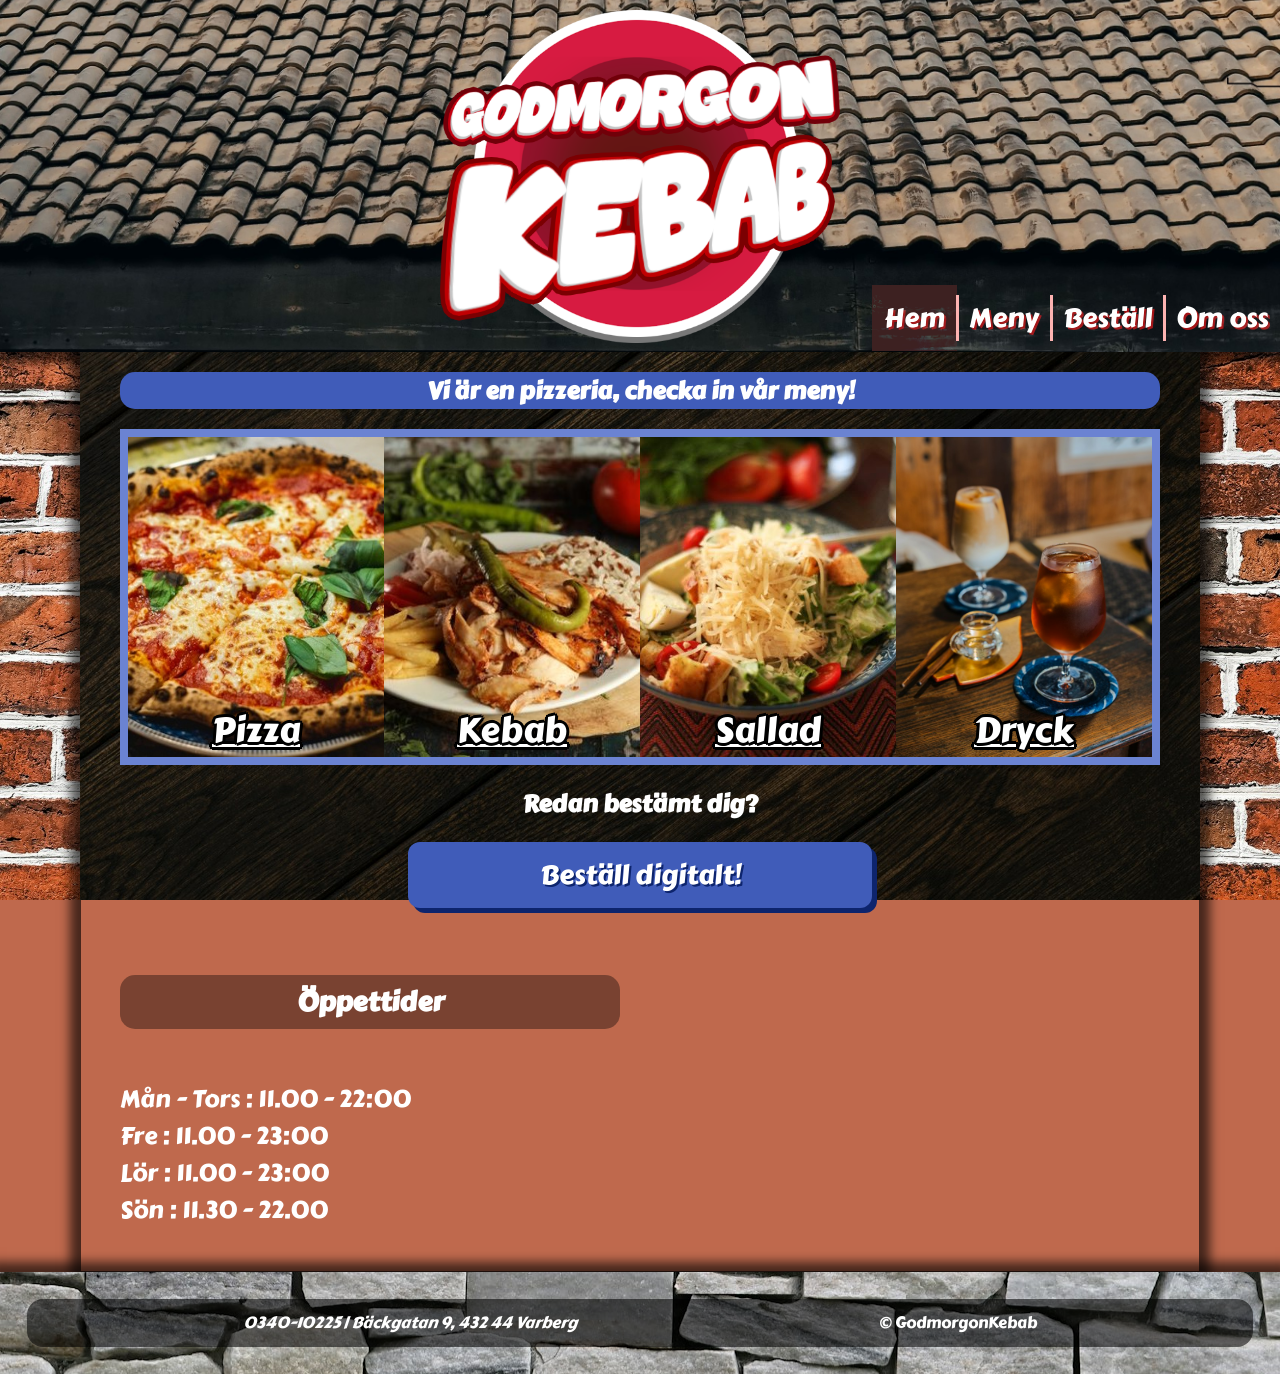
==== index.html @ 70fd229a "refactor relative paths" ====
<!DOCTYPE html>
<html lang="en">
<head>
    <meta charset="UTF-8">
    <title>GodmorgonKebab</title>
    <link rel="stylesheet" href="/startsida/style.css">
    <link rel="icon" type="image/x-icon" href="/favicon.png">
    <meta name="viewport" content="width=device-width, initial-scale=1.0">
</head>
<body>

<header>
    <a href="/" id="logo"></a>
</header>

<nav>
    <ul>
        <li><a href="/" class="active">Hem</a>
            <div class="vl"></div></li>

        <li><a href="/meny/">Meny</a>
            <div class="vl"></div></li>

        <li><a href="/bestall/">Beställ</a>
            <div class="vl"></div></li>

        <li><a href="/om-oss/">Om&nbsp;oss</a>
    </ul>
</nav>

<main>
    <section class="menu-section">
        <h1>Vi är en pizzeria, checka in vår meny!</h1>

        <div class="menu-container">
            <a href="/meny/#pizza"
               style="background-image: url(/assets/images/menus_pizza.jpg)"
            >Pizza</a>

            <a href="/meny/#kebab"
               style="background-image: url(/assets/images/menus_kebab.jpg)"
            >Kebab</a>

            <a href="/meny/#sallad"
               style="background-image: url(/assets/images/menus_salad.jpg)"
            >Sallad</a>

            <a href="/meny/#dryck"
               style="background-image: url(/assets/images/menus_drinks.jpg)"
            >Dryck</a>
        </div>
    </section>

    <h2>Redan bestämt dig?</h2>
    <a href="/bestall/" class="btn" id="bestall-btn">Beställ digitalt!</a>

    <section class="row">
        <aside>
            <h3>Öppettider</h3>
            <p>
                Mån - Tors : 11.00 - 22:00<br>
                Fre : 11.00 - 23:00<br>
                Lör : 11.00 - 23:00<br>
                Sön : 11.30 - 22.00<br>
            </p>
        </aside>

        <aside>
            <iframe width="100%" height="600" frameborder="0" scrolling="no" marginheight="0" marginwidth="0" style="border:0" allowfullscreen src="https://www.google.com/maps/embed/v1/place?key=AIzaSyBVizdQeh3udy11xDc5Ao2YStR2gLc-rfc&amp;q=b%C3%A4ckgatan%209%20varberg&amp;maptype=roadmap&amp;zoom=17"><a href="https://www.gps.ie/" rel="nofollow">gps trackers</a></iframe>
        </aside>
    </section>
</main>

<footer>
    <div class="footer-background">
        <address>0340-10225 | Bäckgatan 9, 432 44 Varberg</address>
        <p>&copy; GodmorgonKebab</p>
    </div>
</footer>

</body>
</html>
---- startsida/style.css ----
/* Importerar css koden från gemensamma css filen i parent folder */
@import url('/style.css');

main {
    display: flex;
    flex-wrap: wrap;
    flex-direction: column;
}

h2, h3 {
    text-align: center;
}

.row {
    display: flex;
    flex-direction: row;
    flex-wrap: wrap;
    gap: 40px;
    align-items: stretch;
    margin-bottom: 20px;
    margin-top: 40px;
}

.row aside {
    flex: 1;
    min-width: 300px;
    display: flex;
    flex-direction: column;
}

.row aside h3 {
    background-color: rgb(0 0 0 / 0.37);
    border-radius: 15px;
    padding: 6px 0;
    font-size: 1.7rem;
}

.row aside p {
    font-size: 1.5rem;
}

.row aside iframe {
    width: 100%;
    height: 100%;
    flex-grow: 1;
    border: 0;
}

#bestall-btn {
    font-size: 1.7rem;
    width: 40%;
    text-align: center;
    align-self: center;
}

/* MENY-SEKTION */

.menu-section h1 {
    background-color: var(--blue);
    border-radius: 15px;
    text-align: center;
}

.menu-container {
    display: flex;
    flex-direction: row;
    justify-content: space-around;
    min-height: 20em;

    border: 8px solid var(--lighter-blue);
}

.menu-container a {
    color: white;
    flex:1;
    height: auto;
    background-repeat: no-repeat;
    background-size: cover;
    background-position: center;

    font-size: 2.2rem;
    text-align: center;
    align-content: flex-end;
    text-shadow: var(--default-outline);

    transition:
        transform var(--animation-time) ease-out,
        box-shadow var(--animation-time) ease-out,
        outline var(--animation-time) ease-out,
        filter var(--animation-time) ease-out;

    outline: 5px solid transparent;
}

.menu-container a:hover, .menu-container a:focus {
    z-index: 1;

    transition:
        transform var(--animation-time) ease-in-out,
        box-shadow var(--animation-time) ease-in-out,
        outline var(--animation-time) ease-in-out,
        filter var(--animation-time) ease-in-out;

    transform: scale(1.1);
    outline: 5px solid var(--lighter-yellow);
    box-shadow: var(--default-shadow);
}

.menu-container:hover a:not(:hover), .menu-container:focus-within a:not(:focus) {
    filter: brightness(0.7);
}

@media screen and (max-width: 786px) {
    .menu-container {
        flex-wrap: wrap;
    }

    .menu-container a {
        min-width: 266px;
    }

    .row {
        gap: 10px;
    }
}

.btn {
    display: inline-block;
    padding: 12px 24px;
    background-color: var(--blue);
    color: white;
    text-decoration: none;
    border-radius: 12px;
    box-shadow: 5px 5px 0 var(--darkest-blue);
    text-shadow: 2px 2px 0 var(--darkest-blue);
}

.btn:hover, .btn:focus {
    background-color: var(--darker-blue);
}

.btn:focus {
    outline: 5px dotted var(--lightest-blue);
}
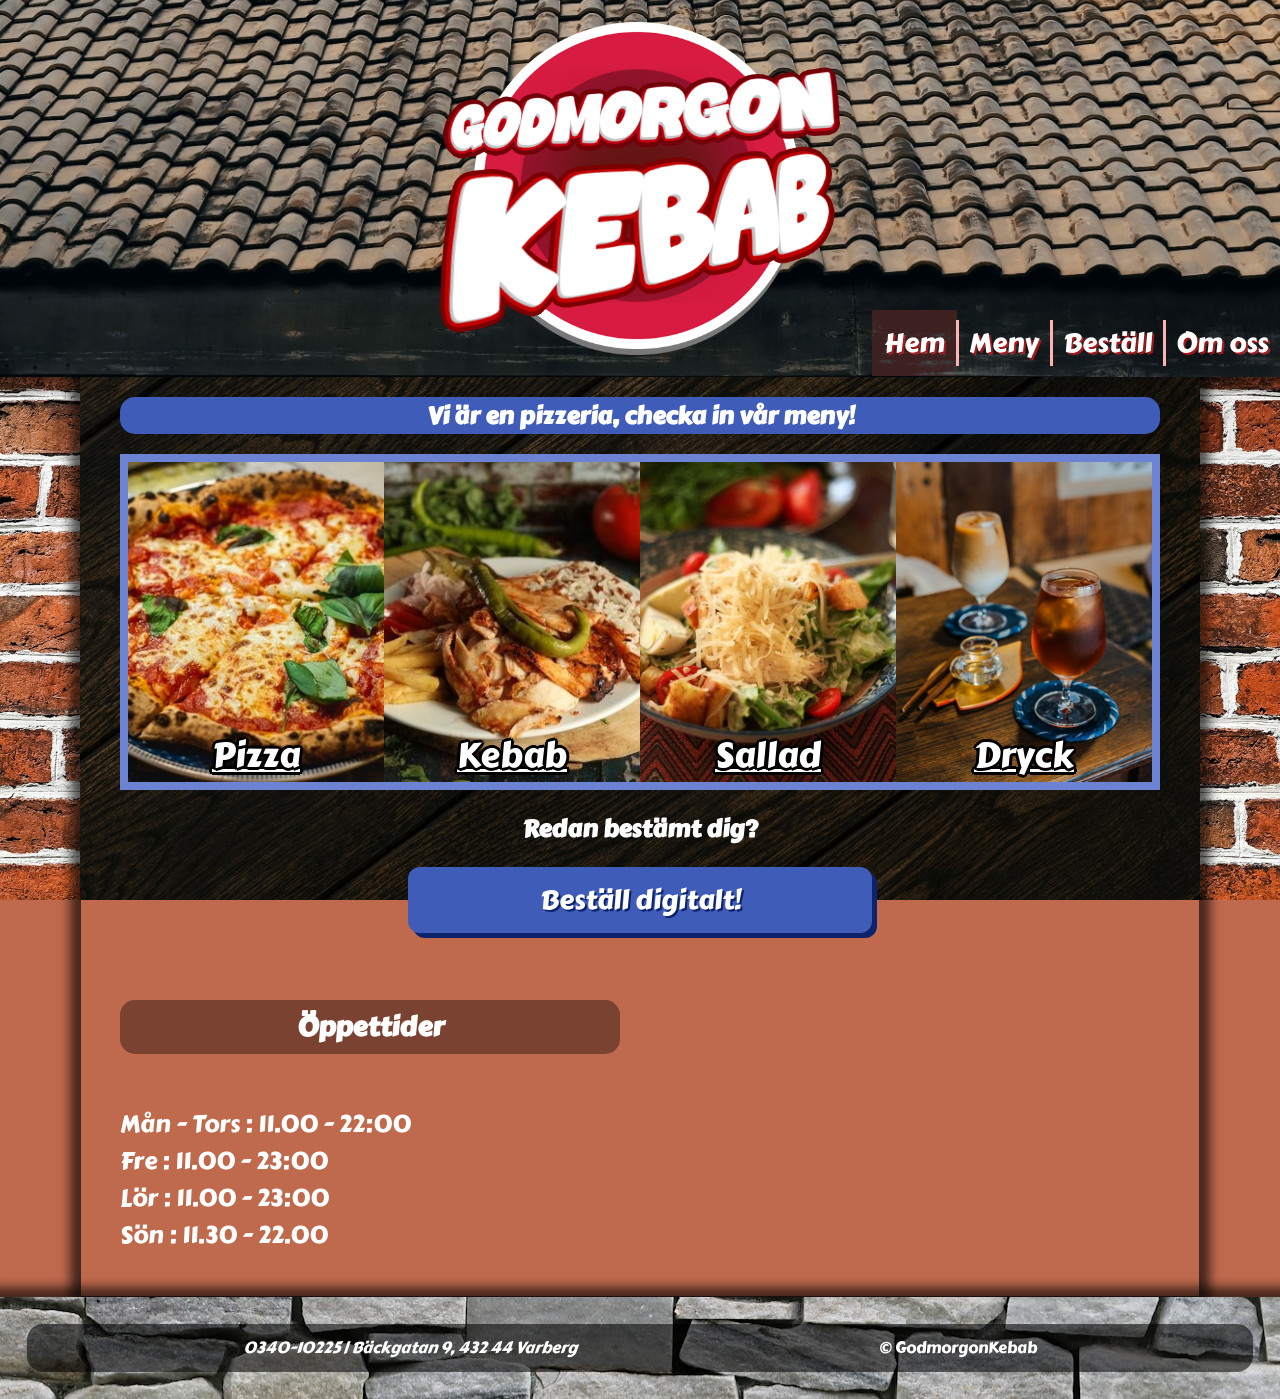
==== commit c30881fc: "Add text in <a> tag for screenreaders" ====
--- a/index.html
+++ b/index.html
@@ -10,7 +10,7 @@
 <body>
 
 <header>
-    <a href="/" id="logo"></a>
+    <a href="/" id="logo">GodmorgonKebab Logo</a>
 </header>
 
 <nav>
--- a/startsida/style.css
+++ b/startsida/style.css
@@ -1,144 +1,148 @@
 /* Importerar css koden från gemensamma css filen i parent folder */
-@import url('/style.css');
+@import url("/style.css");
 
 main {
-    display: flex;
-    flex-wrap: wrap;
-    flex-direction: column;
+	display: flex;
+	flex-wrap: wrap;
+	flex-direction: column;
 }
 
-h2, h3 {
-    text-align: center;
+h2,
+h3 {
+	text-align: center;
 }
 
 .row {
-    display: flex;
-    flex-direction: row;
-    flex-wrap: wrap;
-    gap: 40px;
-    align-items: stretch;
-    margin-bottom: 20px;
-    margin-top: 40px;
+	display: flex;
+	flex-direction: row;
+	flex-wrap: wrap;
+	gap: 40px;
+	align-items: stretch;
+	margin-bottom: 20px;
+	margin-top: 40px;
 }
 
 .row aside {
-    flex: 1;
-    min-width: 300px;
-    display: flex;
-    flex-direction: column;
+	flex: 1;
+	min-width: 300px;
+	display: flex;
+	flex-direction: column;
 }
 
 .row aside h3 {
-    background-color: rgb(0 0 0 / 0.37);
-    border-radius: 15px;
-    padding: 6px 0;
-    font-size: 1.7rem;
+	background-color: rgb(0 0 0 / 0.37);
+	border-radius: 15px;
+	padding: 6px 0;
+	font-size: 1.7rem;
 }
 
 .row aside p {
-    font-size: 1.5rem;
+	font-size: 1.5rem;
 }
 
 .row aside iframe {
-    width: 100%;
-    height: 100%;
-    flex-grow: 1;
-    border: 0;
+	width: 100%;
+	height: 100%;
+	flex-grow: 1;
+	border: 0;
 }
 
 #bestall-btn {
-    font-size: 1.7rem;
-    width: 40%;
-    text-align: center;
-    align-self: center;
+	font-size: 1.7rem;
+	width: 40%;
+	text-align: center;
+	align-self: center;
 }
 
 /* MENY-SEKTION */
 
 .menu-section h1 {
-    background-color: var(--blue);
-    border-radius: 15px;
-    text-align: center;
+	background-color: var(--blue);
+	border-radius: 15px;
+	text-align: center;
 }
 
 .menu-container {
-    display: flex;
-    flex-direction: row;
-    justify-content: space-around;
-    min-height: 20em;
+	display: flex;
+	flex-direction: row;
+	justify-content: space-around;
+	min-height: 20em;
 
-    border: 8px solid var(--lighter-blue);
+	border: 8px solid var(--lighter-blue);
 }
 
 .menu-container a {
-    color: white;
-    flex:1;
-    height: auto;
-    background-repeat: no-repeat;
-    background-size: cover;
-    background-position: center;
+	color: white;
+	flex: 1;
+	height: auto;
+	background-repeat: no-repeat;
+	background-size: cover;
+	background-position: center;
 
-    font-size: 2.2rem;
-    text-align: center;
-    align-content: flex-end;
-    text-shadow: var(--default-outline);
+	font-size: 2.2rem;
+	text-align: center;
+	align-content: flex-end;
+	text-shadow: var(--default-outline);
 
-    transition:
-        transform var(--animation-time) ease-out,
-        box-shadow var(--animation-time) ease-out,
-        outline var(--animation-time) ease-out,
-        filter var(--animation-time) ease-out;
+	transition:
+		transform var(--animation-time) ease-out,
+		box-shadow var(--animation-time) ease-out,
+		outline var(--animation-time) ease-out,
+		filter var(--animation-time) ease-out;
 
-    outline: 5px solid transparent;
+	outline: 5px solid transparent;
 }
 
-.menu-container a:hover, .menu-container a:focus {
-    z-index: 1;
+.menu-container a:hover,
+.menu-container a:focus {
+	z-index: 1;
 
-    transition:
-        transform var(--animation-time) ease-in-out,
-        box-shadow var(--animation-time) ease-in-out,
-        outline var(--animation-time) ease-in-out,
-        filter var(--animation-time) ease-in-out;
+	transition:
+		transform var(--animation-time) ease-in-out,
+		box-shadow var(--animation-time) ease-in-out,
+		outline var(--animation-time) ease-in-out,
+		filter var(--animation-time) ease-in-out;
 
-    transform: scale(1.1);
-    outline: 5px solid var(--lighter-yellow);
-    box-shadow: var(--default-shadow);
+	transform: scale(1.1);
+	outline: 5px solid var(--lighter-yellow);
+	box-shadow: var(--default-shadow);
 }
 
-.menu-container:hover a:not(:hover), .menu-container:focus-within a:not(:focus) {
-    filter: brightness(0.7);
+.menu-container:hover a:not(:hover),
+.menu-container:focus-within a:not(:focus) {
+	filter: brightness(0.7);
 }
 
 @media screen and (max-width: 786px) {
-    .menu-container {
-        flex-wrap: wrap;
-    }
+	.menu-container {
+		flex-wrap: wrap;
+	}
 
-    .menu-container a {
-        min-width: 266px;
-    }
+	.menu-container a {
+		min-width: 266px;
+	}
 
-    .row {
-        gap: 10px;
-    }
+	.row {
+		gap: 10px;
+	}
 }
 
 .btn {
-    display: inline-block;
-    padding: 12px 24px;
-    background-color: var(--blue);
-    color: white;
-    text-decoration: none;
-    border-radius: 12px;
-    box-shadow: 5px 5px 0 var(--darkest-blue);
-    text-shadow: 2px 2px 0 var(--darkest-blue);
+	display: inline-block;
+	padding: 12px 24px;
+	background-color: var(--blue);
+	color: white;
+	text-decoration: none;
+	border-radius: 12px;
+	box-shadow: 5px 5px 0 var(--darkest-blue);
+	text-shadow: 2px 2px 0 var(--darkest-blue);
 }
 
-.btn:hover, .btn:focus {
-    background-color: var(--darker-blue);
+.btn:hover,
+.btn:focus {
+	background-color: var(--darker-blue);
 }
 
 .btn:focus {
-    outline: 5px dotted var(--lightest-blue);
-}+	outline: 5px dotted var(--lightest-blue);
+}
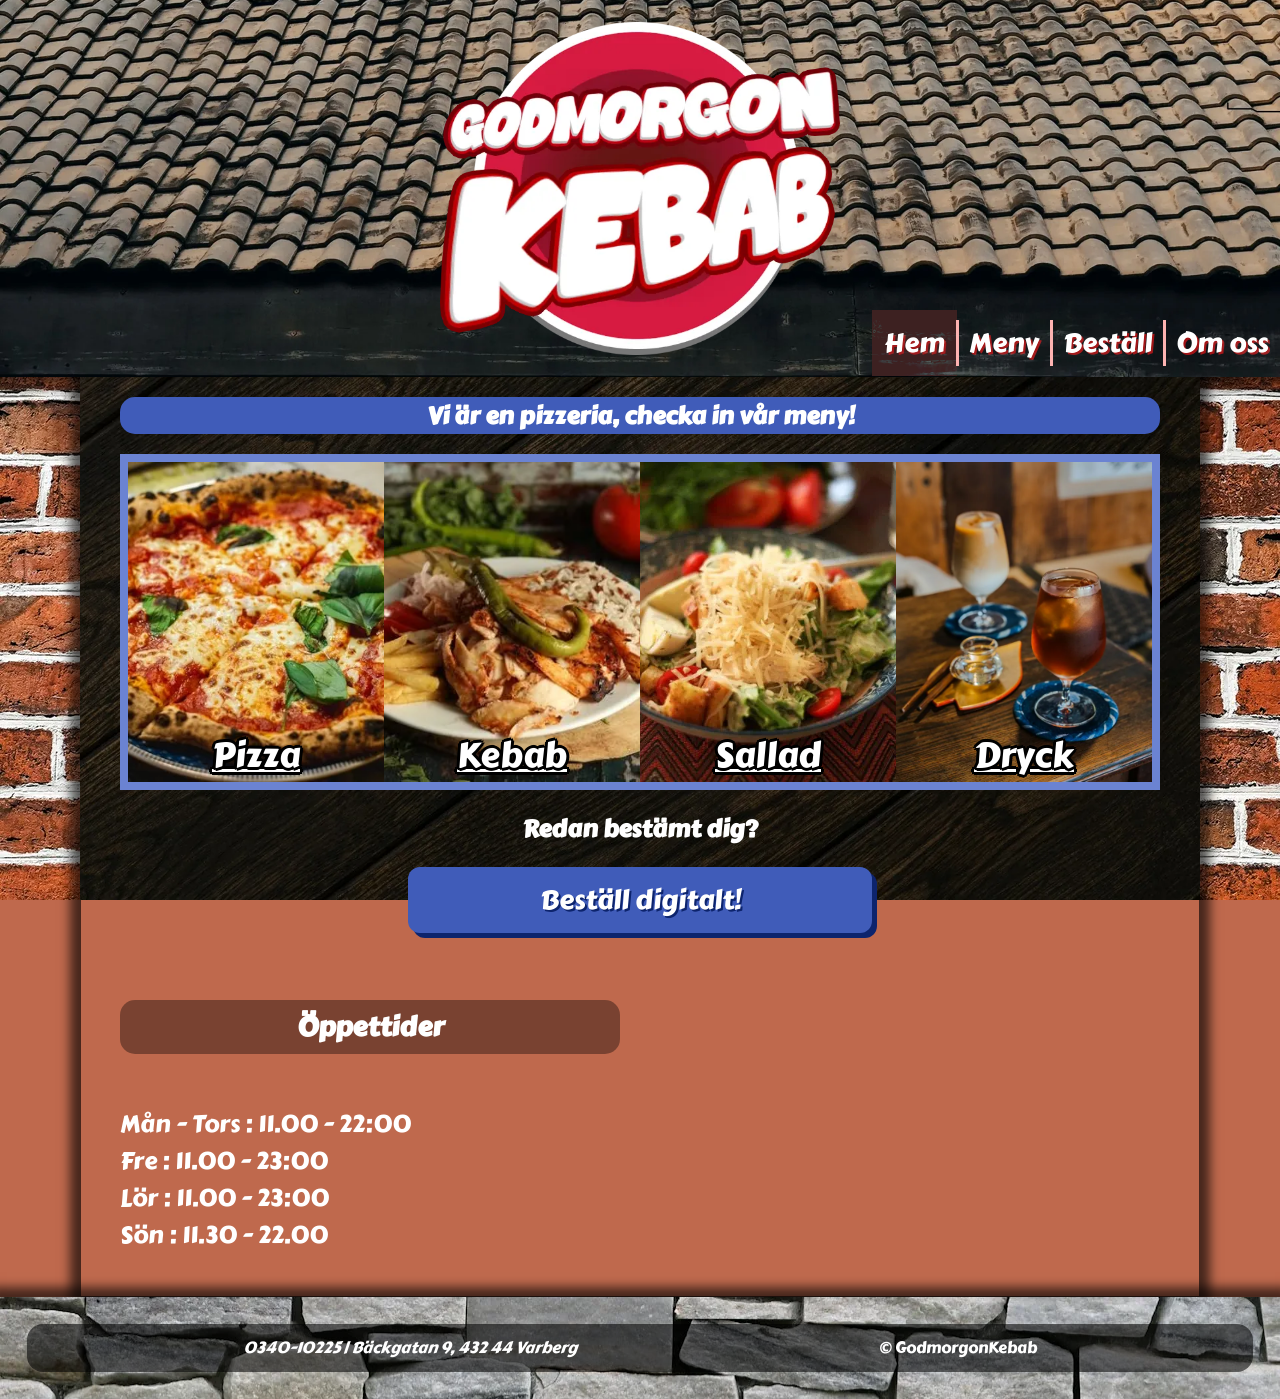
==== commit ebb88dbb: "Optimize assets and update refrences" ====
--- a/index.html
+++ b/index.html
@@ -1,82 +1,110 @@
-<!DOCTYPE html>
+<!doctype html> <!-- GJORD AV JONATHAN -->
 <html lang="en">
-<head>
-    <meta charset="UTF-8">
-    <title>GodmorgonKebab</title>
-    <link rel="stylesheet" href="/startsida/style.css">
-    <link rel="icon" type="image/x-icon" href="/favicon.png">
-    <meta name="viewport" content="width=device-width, initial-scale=1.0">
-</head>
-<body>
+	<head>
+		<meta charset="UTF-8" />
+		<title>Hem</title>
+		<link rel="stylesheet" href="/startsida/style.css" />
+		<link rel="icon" type="image/x-icon" href="/favicon.png" />
+		<meta name="viewport" content="width=device-width, initial-scale=1.0" />
+	</head>
+	<body>
+		<header>
+			<a href="/" id="logo">GodmorgonKebab Logo</a>
+		</header>
 
-<header>
-    <a href="/" id="logo">GodmorgonKebab Logo</a>
-</header>
+		<nav>
+			<ul>
+				<li>
+					<a href="/" class="active">Hem</a>
+					<div class="vl"></div>
+				</li>
 
-<nav>
-    <ul>
-        <li><a href="/" class="active">Hem</a>
-            <div class="vl"></div></li>
+				<li>
+					<a href="/meny/">Meny</a>
+					<div class="vl"></div>
+				</li>
 
-        <li><a href="/meny/">Meny</a>
-            <div class="vl"></div></li>
+				<li>
+					<a href="/bestall/">Beställ</a>
+					<div class="vl"></div>
+				</li>
 
-        <li><a href="/bestall/">Beställ</a>
-            <div class="vl"></div></li>
+				<li><a href="/om-oss/">Om&nbsp;oss</a></li>
+			</ul>
+		</nav>
 
-        <li><a href="/om-oss/">Om&nbsp;oss</a>
-    </ul>
-</nav>
+		<main>
+			<section class="menu-section">
+				<h1>Vi är en pizzeria, checka in vår meny!</h1>
 
-<main>
-    <section class="menu-section">
-        <h1>Vi är en pizzeria, checka in vår meny!</h1>
+				<div class="menu-container">
+					<a
+						href="/meny/#pizza"
+						style="background-image: url(/assets/images/menus_pizza.webp)"
+						>Pizza</a
+					>
 
-        <div class="menu-container">
-            <a href="/meny/#pizza"
-               style="background-image: url(/assets/images/menus_pizza.jpg)"
-            >Pizza</a>
+					<a
+						href="/meny/#kebab"
+						style="background-image: url(/assets/images/menus_kebab.webp)"
+						>Kebab</a
+					>
 
-            <a href="/meny/#kebab"
-               style="background-image: url(/assets/images/menus_kebab.jpg)"
-            >Kebab</a>
+					<a
+						href="/meny/#sallad"
+						style="background-image: url(/assets/images/menus_salad.webp)"
+						>Sallad</a
+					>
 
-            <a href="/meny/#sallad"
-               style="background-image: url(/assets/images/menus_salad.jpg)"
-            >Sallad</a>
+					<a
+						href="/meny/#dryck"
+						style="background-image: url(/assets/images/menus_drinks.webp)"
+						>Dryck</a
+					>
+				</div>
+			</section>
 
-            <a href="/meny/#dryck"
-               style="background-image: url(/assets/images/menus_drinks.jpg)"
-            >Dryck</a>
-        </div>
-    </section>
+			<h2>Redan bestämt dig?</h2>
+			<a href="/bestall/" class="btn" id="bestall-btn"
+				>Beställ digitalt!</a
+			>
 
-    <h2>Redan bestämt dig?</h2>
-    <a href="/bestall/" class="btn" id="bestall-btn">Beställ digitalt!</a>
+			<section class="row">
+				<aside>
+					<h3>Öppettider</h3>
+					<p>
+						Mån - Tors : 11.00 - 22:00<br />
+						Fre : 11.00 - 23:00<br />
+						Lör : 11.00 - 23:00<br />
+						Sön : 11.30 - 22.00<br />
+					</p>
+				</aside>
 
-    <section class="row">
-        <aside>
-            <h3>Öppettider</h3>
-            <p>
-                Mån - Tors : 11.00 - 22:00<br>
-                Fre : 11.00 - 23:00<br>
-                Lör : 11.00 - 23:00<br>
-                Sön : 11.30 - 22.00<br>
-            </p>
-        </aside>
+				<aside>
+					<iframe
+						title="Google Maps"
+						width="100%"
+						height="600"
+						frameborder="0"
+						scrolling="no"
+						marginheight="0"
+						marginwidth="0"
+						style="border:0"
+						allowfullscreen
+						src="https://www.google.com/maps/embed/v1/place?key=AIzaSyBVizdQeh3udy11xDc5Ao2YStR2gLc-rfc&q=b%C3%A4ckgatan%209%20varberg&maptype=roadmap&zoom=17"
+						><a href="https://www.gps.ie/" rel="nofollow"
+							>gps trackers</a
+						></iframe
+					>
+				</aside>
+			</section>
+		</main>
 
-        <aside>
-            <iframe width="100%" height="600" frameborder="0" scrolling="no" marginheight="0" marginwidth="0" style="border:0" allowfullscreen src="https://www.google.com/maps/embed/v1/place?key=AIzaSyBVizdQeh3udy11xDc5Ao2YStR2gLc-rfc&amp;q=b%C3%A4ckgatan%209%20varberg&amp;maptype=roadmap&amp;zoom=17"><a href="https://www.gps.ie/" rel="nofollow">gps trackers</a></iframe>
-        </aside>
-    </section>
-</main>
-
-<footer>
-    <div class="footer-background">
-        <address>0340-10225 | Bäckgatan 9, 432 44 Varberg</address>
-        <p>&copy; GodmorgonKebab</p>
-    </div>
-</footer>
-
-</body>
-</html>+		<footer>
+			<div class="footer-background">
+				<address>0340-10225 | Bäckgatan 9, 432 44 Varberg</address>
+				<p>&copy; GodmorgonKebab</p>
+			</div>
+		</footer>
+	</body>
+</html>
--- a/startsida/style.css
+++ b/startsida/style.css
@@ -1,6 +1,7 @@
 /* Importerar css koden från gemensamma css filen i parent folder */
 @import url("/style.css");
 
+/* GJORD AV JONATHAN */
 main {
 	display: flex;
 	flex-wrap: wrap;
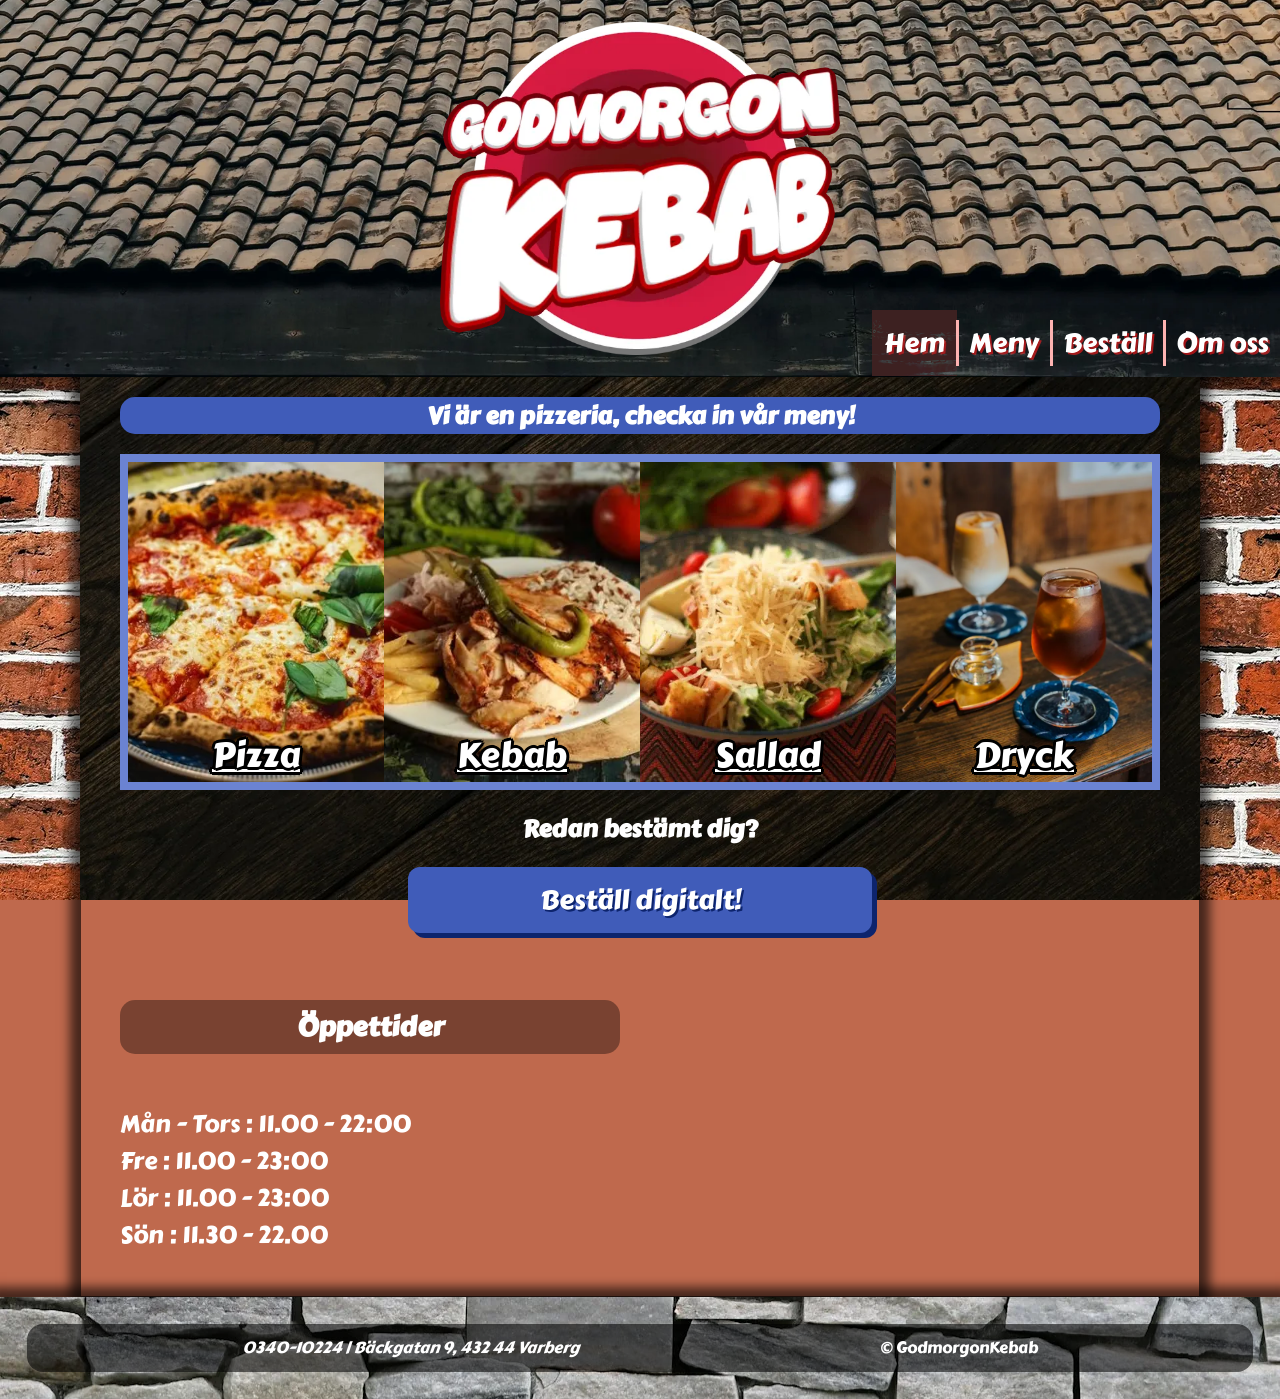
==== commit 459532e2: "Replace phone number with a random one It was previously the number to Campino Varberg Pizzeria, by " ====
--- a/index.html
+++ b/index.html
@@ -102,7 +102,7 @@
 
 		<footer>
 			<div class="footer-background">
-				<address>0340-10225 | Bäckgatan 9, 432 44 Varberg</address>
+				<address>0340-10224 | Bäckgatan 9, 432 44 Varberg</address>
 				<p>&copy; GodmorgonKebab</p>
 			</div>
 		</footer>
